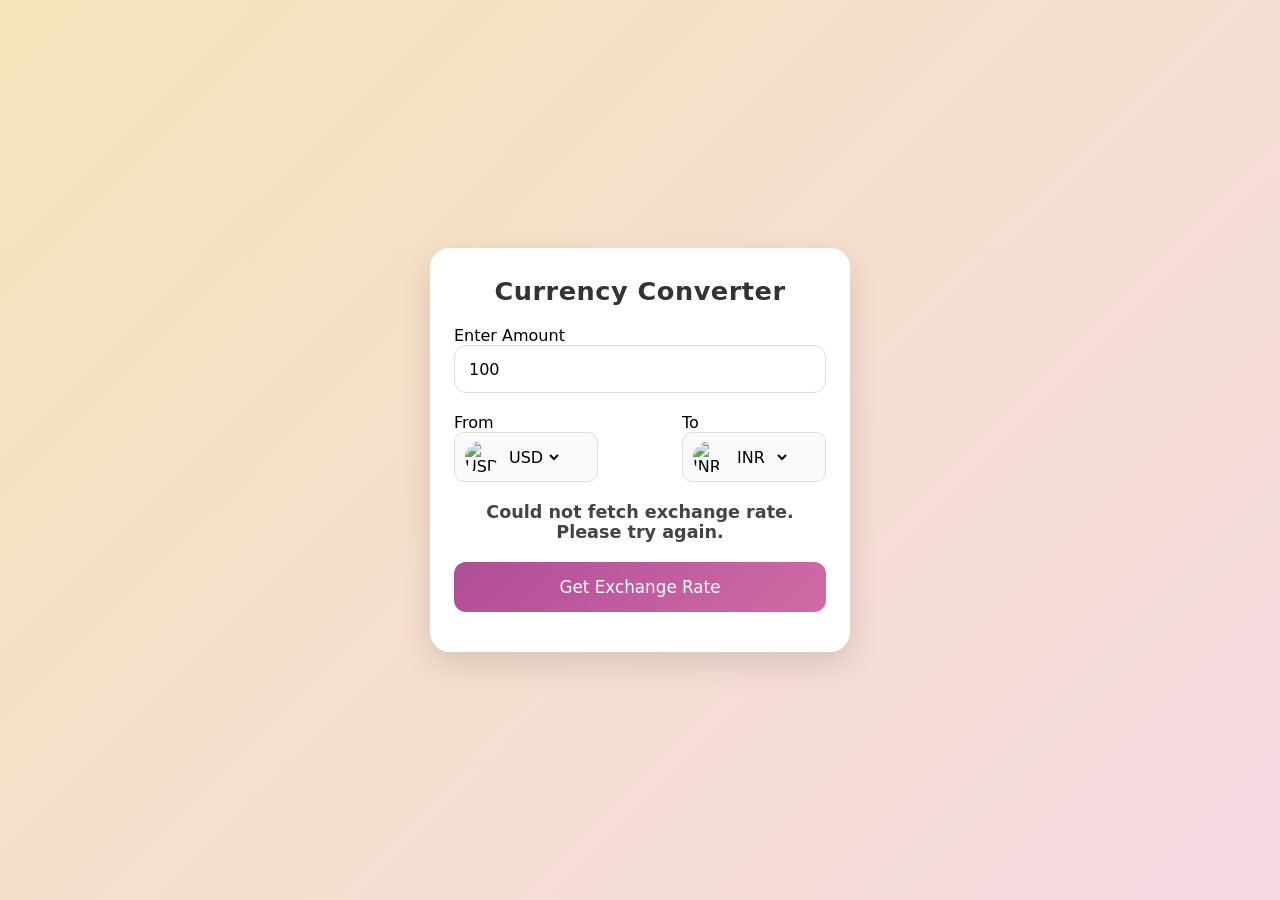
==== index.html @ e57324c0 "First commit" ====
<!DOCTYPE html>
<html lang="en">
<head>
    <meta charset="UTF-8">
    <meta name="viewport" content="width=device-width, initial-scale=1.0">
    <title>Currency Converter</title>
    <link href="style.css" rel="stylesheet"/>
    <link rel="stylesheet" href="https://cdnjs.cloudflare.com/ajax/libs/font-awesome/7.0.0/css/all.min.css" integrity="sha512-DxV+EoADOkOygM4IR9yXP8Sb2qwgidEmeqAEmDKIOfPRQZOWbXCzLC6vjbZyy0vPisbH2SyW27+ddLVCN+OMzQ==" crossorigin="anonymous" referrerpolicy="no-referrer" />
</head>
<body>
   <div class="container">
        <h2>Currency Converter</h2>
        <form>
            <div class="amount">
                <p>Enter Amount</p>
                <input value="100" type="number" min="1"/>
            </div>
            <div class="dropdown">
                <div class="from">
                    <p>From</p>
                    <div class="select-container">
                        <img src="https://flagsapi.com/US/flat/64.png" alt="USD flag"/>
                        <select name="from"></select>
                    </div>
                </div>
                <i class="fa-solid fa-right-left"></i>
                <div class="to">
                    <p>To</p>
                    <div class="select-container">
                        <img src="https://flagsapi.com/IN/flat/64.png" alt="INR flag"/>
                        <select name="to"></select>
                    </div>
                </div>
            </div>
            <div class="msg">1 USD = 80 INR</div>
            <button type="button">Get Exchange Rate</button>
        </form>
    </div>
    <script src="script.js"></script>
</body>
</html>
---- style.css ----
* {
    margin: 0;
    padding: 0;
    box-sizing: border-box;
    font-family: system-ui, -apple-system, Segoe UI, Roboto, "Helvetica Neue", Arial, "Noto Sans", "Apple Color Emoji", "Segoe UI Emoji", "Segoe UI Symbol";
}

/* Layout */
body {
    min-height: 100vh;
    display: flex;
    align-items: center;
    justify-content: center;
    background: linear-gradient(135deg, #f4e4ba, #f7d9e3);
    padding: 16px;
}

/* Card Container */
.container {
    background: #fff;
    width: min(420px, 92vw);
    padding: 28px 24px;
    border-radius: 20px;
    box-shadow: 0 12px 32px rgba(0,0,0,0.12);
    transition: transform 0.3s ease, box-shadow 0.3s ease;
}
.container:hover {
    transform: translateY(-4px);
    box-shadow: 0 16px 36px rgba(0,0,0,0.18);
}

/* Headings */
h2 {
    text-align: center;
    margin-bottom: 16px;
    font-size: 1.6rem;
    color: #333;
    letter-spacing: 0.5px;
}

/* Form */
form {
    margin: 20px 0 12px 0;
}

form select, form button, form input {
    width: 100%;
    border: none;
    outline: none;
    border-radius: 12px;
}

/* Input */
form input {
    border: 1px solid #ddd;
    font-size: 1rem;
    height: 48px;
    padding: 0 14px;
    transition: border-color 0.2s ease, box-shadow 0.2s ease;
}
form input:focus {
    border-color: #af4d98;
    box-shadow: 0 0 0 3px rgba(175, 77, 152, 0.15);
}

/* Dropdowns */
.dropdown {
    display: flex;
    align-items: center;
    justify-content: space-between;
    gap: 12px;
    margin-top: 20px;
    flex-wrap: wrap;
}

.dropdown i {
    font-size: 22px;
    color: #af4d98;
    margin-top: 10px;
}

/* Select Box */
.select-container {
    display: flex;
    align-items: center;
    gap: 8px;
    width: 9rem;
    border-radius: 10px;
    border: 1px solid #ddd;
    padding: 8px 10px;
    background: #fafafa;
    transition: border-color 0.2s ease, box-shadow 0.2s ease;
}
.select-container:hover {
    border-color: #af4d98;
    box-shadow: 0 0 6px rgba(175, 77, 152, 0.2);
}
.select-container img {
    max-width: 2rem;
    height: 2rem;
    border-radius: 50%;
    object-fit: cover;
}
.select-container select {
    font-size: 1rem;
    width: auto;
    background: transparent;
    cursor: pointer;
}

/* Message */
.msg {
    margin: 20px 0;
    text-align: center;
    font-weight: 600;
    font-size: 1.1rem;
    color: #444;
}

/* Button */
form button {
    height: 50px;
    background: linear-gradient(135deg, #af4d98, #d16ba5);
    color: #fff;
    font-size: 1.05rem;
    cursor: pointer;
    transition: transform 0.2s ease, filter 0.2s ease;
}
form button:hover {
    filter: brightness(1.05);
    transform: translateY(-2px);
}

/* Small screens */
@media (max-width: 500px) {
    .dropdown {
        flex-direction: column;
        align-items: stretch;
    }
    
    .select-container {
        width: 100%;
    }
}
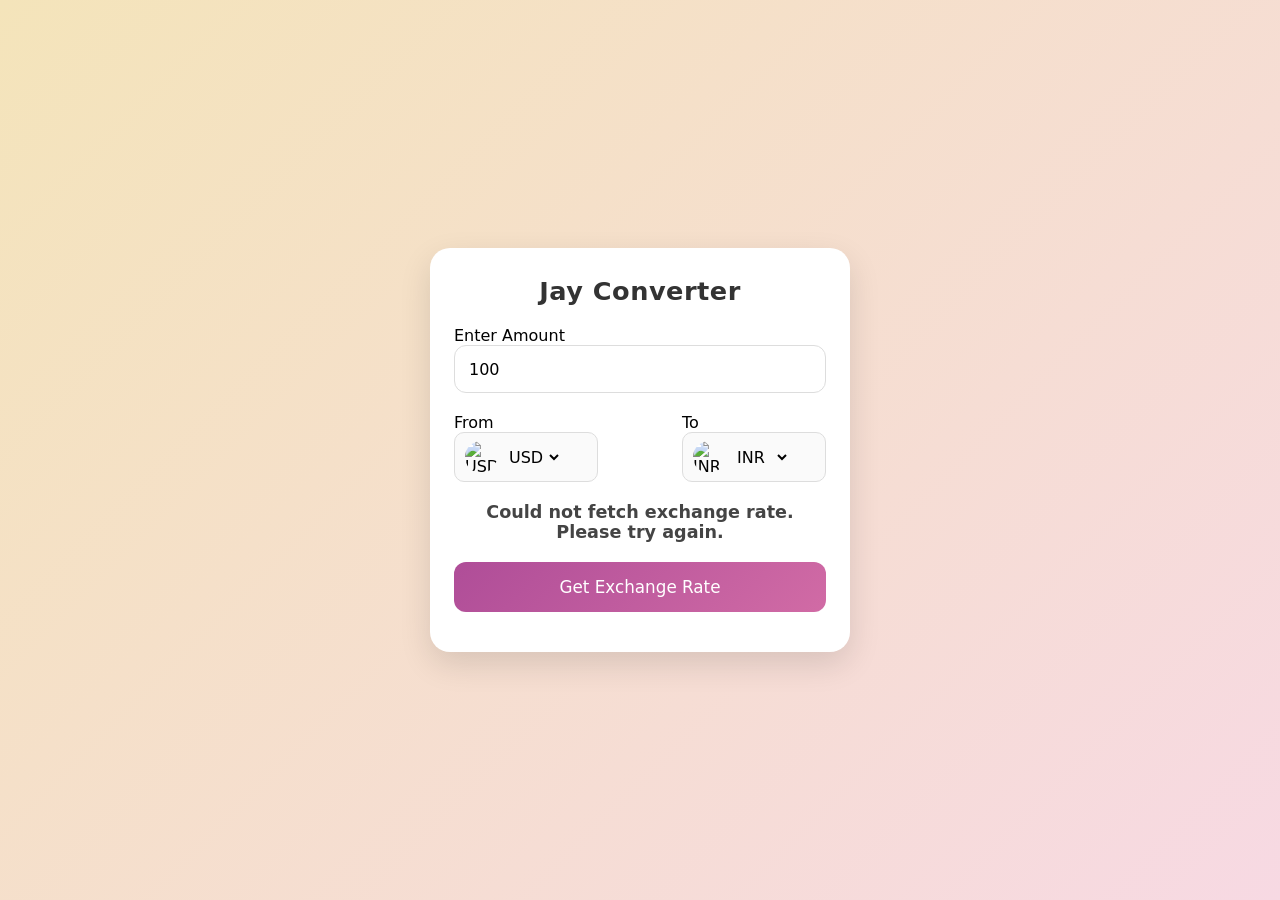
==== commit 8a38ab5a: "first commit" ====
--- a/index.html
+++ b/index.html
@@ -9,7 +9,7 @@
 </head>
 <body>
    <div class="container">
-        <h2>Currency Converter</h2>
+        <h2>Jay Converter</h2>
         <form>
             <div class="amount">
                 <p>Enter Amount</p>
